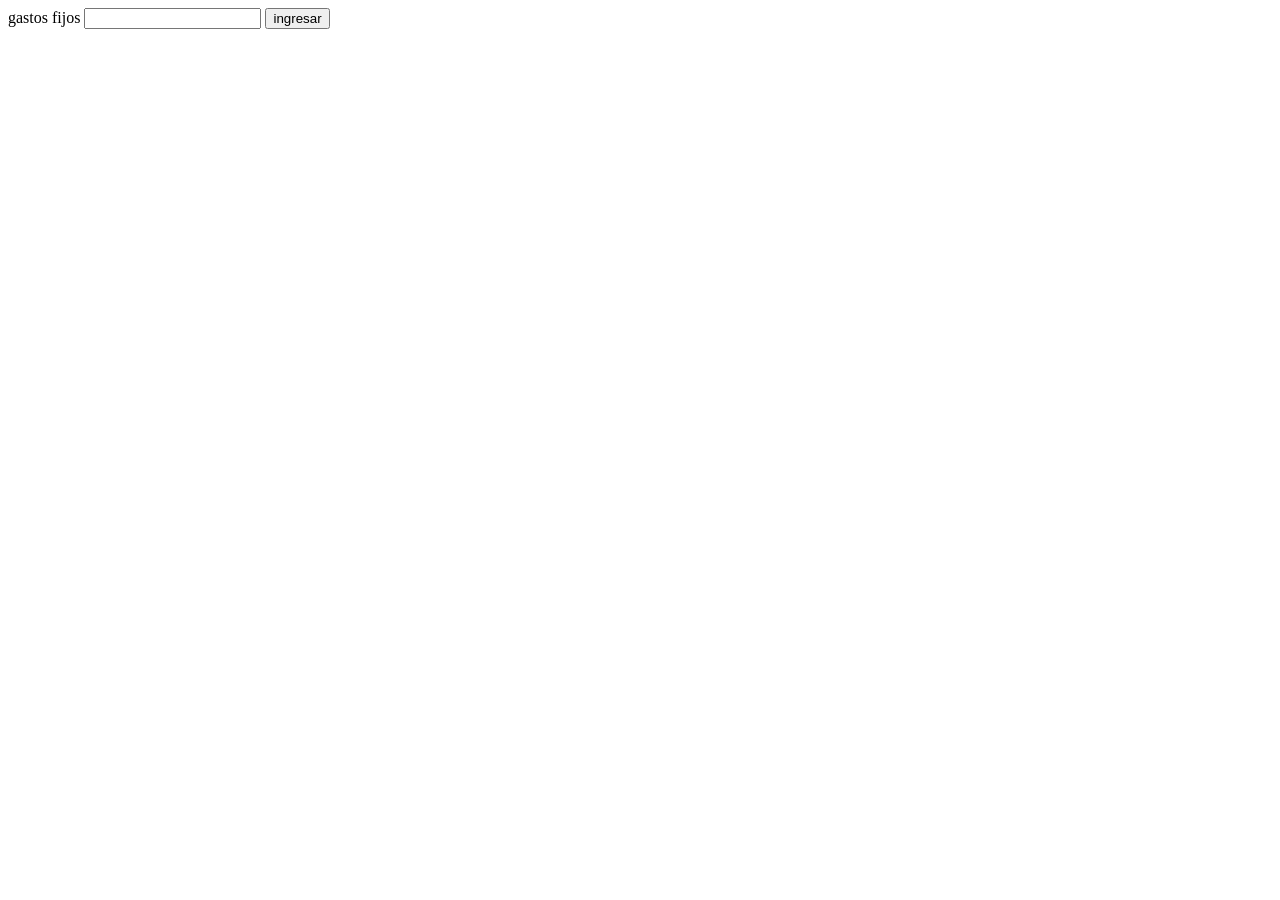
==== index.html @ df34b03c "subo los archivos para ir trabajando" ====
<!-- ========== Start Section ========== -->
<!DOCTYPE html>
<HTML> 
    <head> 
        <title> Mi pagina de Gastos </title>
        </Head>
<body>
    <label for="lll"> gastos fijos </label>
    <Input type="text" ID="gastos_fijos"> 
    <Input type="button" ID="BtnEnviar" value="ingresar"/> 
      <p ID="msj"> </p>
      <script src="main.js" ></script>

    </body>
    </HTML>
    



<!-- ========== End Section ========== -->
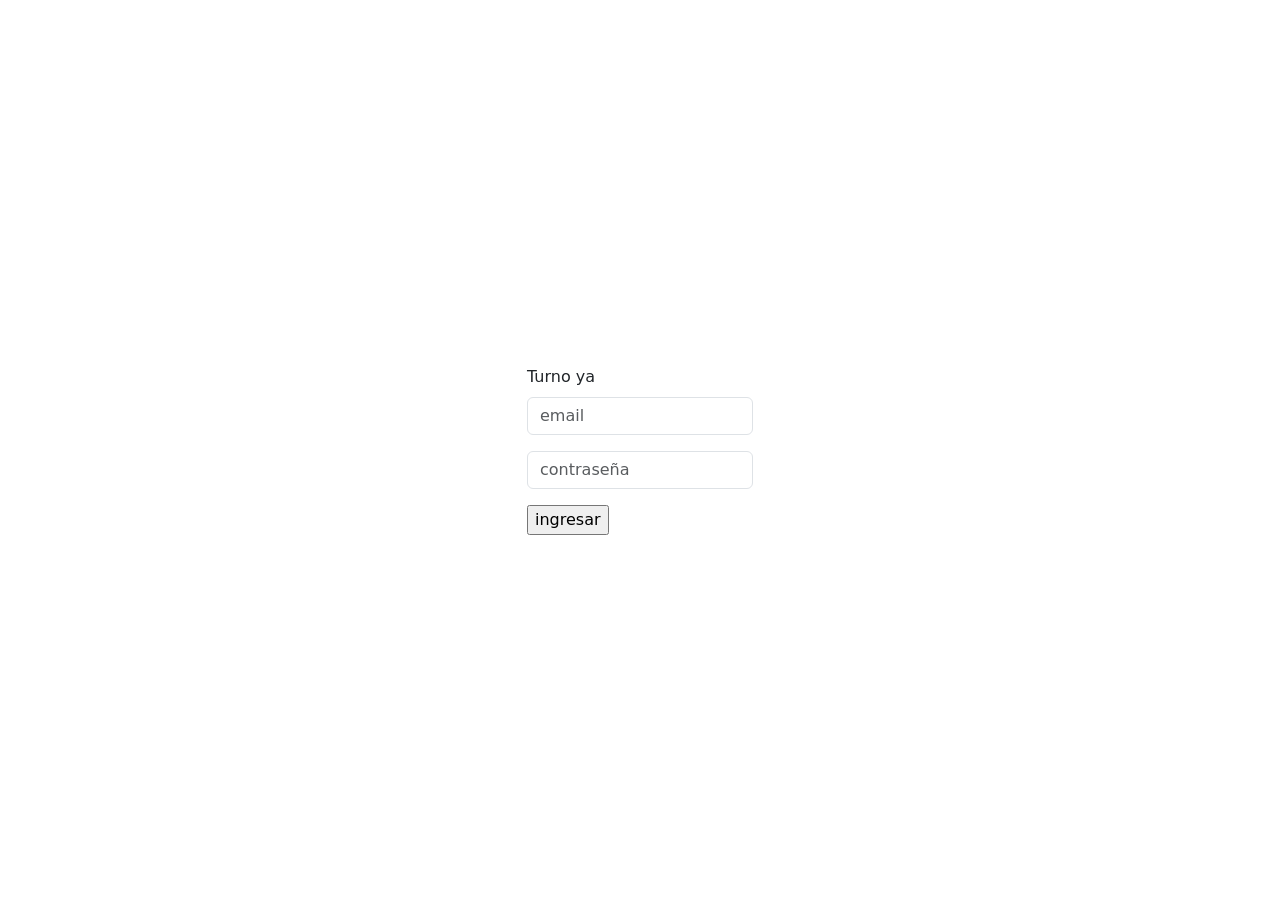
==== commit 91f606c0: "Crear index.html" ====
--- a/index.html
+++ b/index.html
@@ -1,20 +1,27 @@
-<!-- ========== Start Section ========== -->
-<!DOCTYPE html>
-<HTML> 
-    <head> 
-        <title> Mi pagina de Gastos </title>
-        </Head>
-<body>
-    <label for="lll"> gastos fijos </label>
-    <Input type="text" ID="gastos_fijos"> 
-    <Input type="button" ID="BtnEnviar" value="ingresar"/> 
-      <p ID="msj"> </p>
-      <script src="main.js" ></script>
-
-    </body>
-    </HTML>
-    
-
-
-
-<!-- ========== End Section ========== -->
+<!DOCTYPE html>
+<html lang="en">
+    <head>
+        <meta charset="UTF-8">
+    
+        <meta name="viewport" content="width=device-width, initial-scale=1.0">
+        <title>Document</title>
+        <link href="https://cdn.jsdelivr.net/npm/bootstrap@5.3.8/dist/css/bootstrap.min.css" rel="stylesheet" integrity="sha384-sRIl4kxILFvY47J16cr9ZwB07vP4J8+LH7qKQnuqkuIAvNWLzeN8tE5YBujZqJLB" crossorigin="anonymous">
+    </head>
+<body>
+    <div class="container d-flex justify-content-center align-items-center min-vh-100" >
+        <form id="Datos">
+            <div class="mb-3">
+                <label for="exampleInputEmail1" class="form-label">Turno ya</label>
+                <input type="email" class="form-control" id="usuario" aria-describedby="emailHelp" placeholder="email">
+                    <div class="mb-3">
+                    </div>
+                 <input type="password" class="form-control" id="password" placeholder="contraseña">
+            </div>
+            <input type="submit" value="ingresar">
+        </form>
+        <p id="msj"></p>
+    </div>
+    <script src="https://cdn.jsdelivr.net/npm/bootstrap@5.3.8/dist/js/bootstrap.bundle.min.js" integrity="sha384-FKyoEForCGlyvwx9Hj09JcYn3nv7wiPVlz7YYwJrWVcXK/BmnVDxM+D2scQbITxI" crossorigin="anonymous"></script>
+    <script src="main.js"></script>
+</body>
+</html>
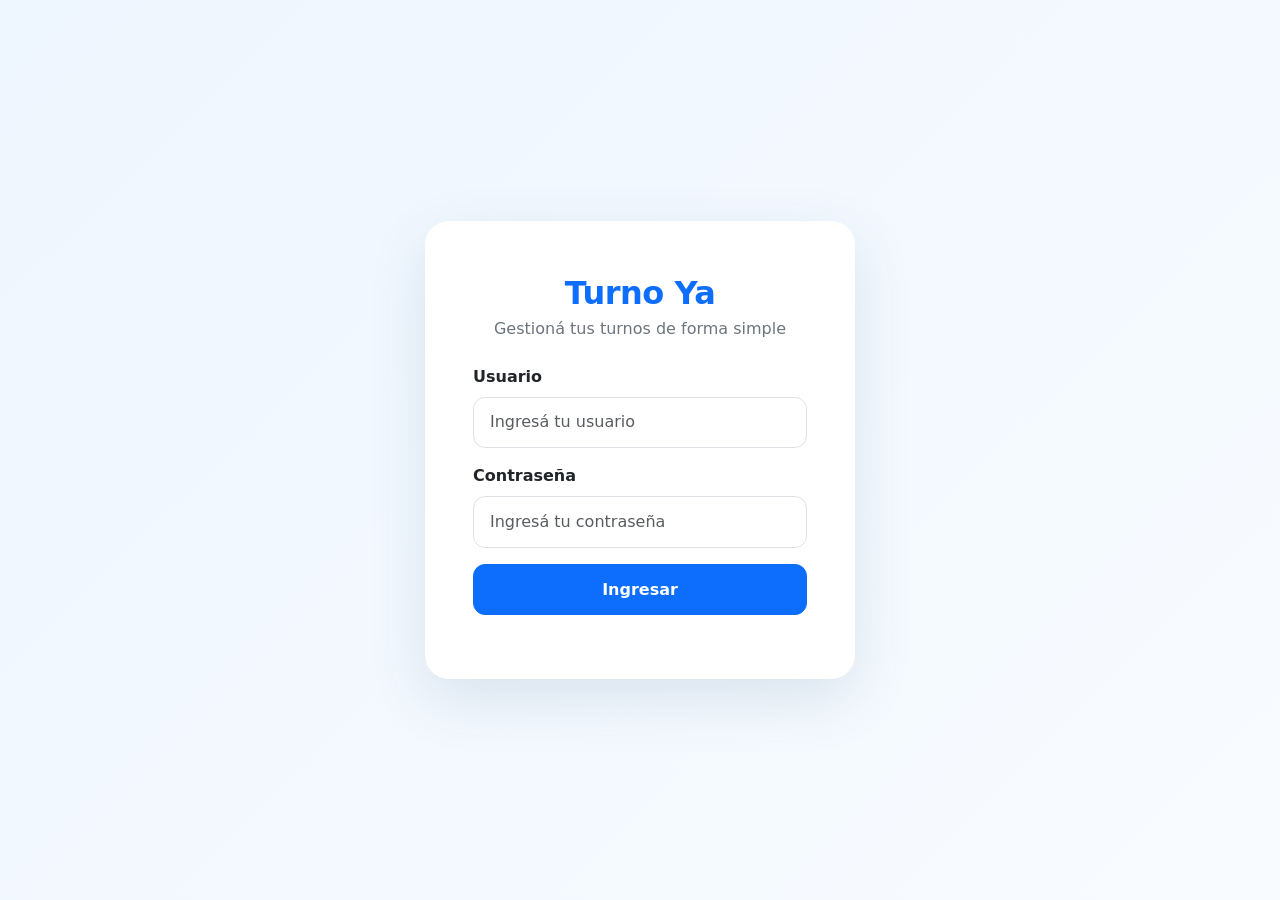
==== commit 57b131a6: "Update index.html" ====
--- a/index.html
+++ b/index.html
@@ -1,27 +1,40 @@
 <!DOCTYPE html>
-<html lang="en">
-    <head>
-        <meta charset="UTF-8">
-    
-        <meta name="viewport" content="width=device-width, initial-scale=1.0">
-        <title>Document</title>
-        <link href="https://cdn.jsdelivr.net/npm/bootstrap@5.3.8/dist/css/bootstrap.min.css" rel="stylesheet" integrity="sha384-sRIl4kxILFvY47J16cr9ZwB07vP4J8+LH7qKQnuqkuIAvNWLzeN8tE5YBujZqJLB" crossorigin="anonymous">
-    </head>
+<html lang="es">
+<head>
+    <meta charset="UTF-8">
+    <meta name="viewport" content="width=device-width, initial-scale=1.0">
+    <title>Turno Ya | Iniciar sesión</title>
+    <link href="https://cdn.jsdelivr.net/npm/bootstrap@5.3.8/dist/css/bootstrap.min.css" rel="stylesheet">
+    <style>
+        body { min-height: 100vh; background: linear-gradient(135deg, #eef6ff, #f8fbff); }
+        .login-card { max-width: 430px; border: 0; border-radius: 24px; box-shadow: 0 20px 60px rgba(24, 70, 110, .12); }
+        .brand { color: #0d6efd; font-weight: 800; letter-spacing: -.5px; }
+        .form-control { border-radius: 12px; padding: .8rem 1rem; }
+        .btn-primary { border-radius: 12px; padding: .8rem; font-weight: 600; }
+    </style>
+</head>
 <body>
-    <div class="container d-flex justify-content-center align-items-center min-vh-100" >
+<main class="container d-flex justify-content-center align-items-center min-vh-100 py-4">
+    <div class="card login-card w-100 p-4 p-md-5">
+        <div class="text-center mb-4">
+            <div class="brand fs-2">Turno Ya</div>
+            <p class="text-secondary mb-0">Gestioná tus turnos de forma simple</p>
+        </div>
         <form id="Datos">
             <div class="mb-3">
-                <label for="exampleInputEmail1" class="form-label">Turno ya</label>
-                <input type="email" class="form-control" id="usuario" aria-describedby="emailHelp" placeholder="email">
-                    <div class="mb-3">
-                    </div>
-                 <input type="password" class="form-control" id="password" placeholder="contraseña">
+                <label for="usuario" class="form-label fw-semibold">Usuario</label>
+                <input type="text" class="form-control" id="usuario" placeholder="Ingresá tu usuario" autocomplete="username" required>
             </div>
-            <input type="submit" value="ingresar">
+            <div class="mb-3">
+                <label for="password" class="form-label fw-semibold">Contraseña</label>
+                <input type="password" class="form-control" id="password" placeholder="Ingresá tu contraseña" autocomplete="current-password" required>
+            </div>
+            <button type="submit" class="btn btn-primary w-100">Ingresar</button>
+            <p id="msj" class="text-center mt-3 mb-0"></p>
         </form>
-        <p id="msj"></p>
     </div>
-    <script src="https://cdn.jsdelivr.net/npm/bootstrap@5.3.8/dist/js/bootstrap.bundle.min.js" integrity="sha384-FKyoEForCGlyvwx9Hj09JcYn3nv7wiPVlz7YYwJrWVcXK/BmnVDxM+D2scQbITxI" crossorigin="anonymous"></script>
-    <script src="main.js"></script>
+</main>
+<script src="main.js"></script>
 </body>
 </html>
+
